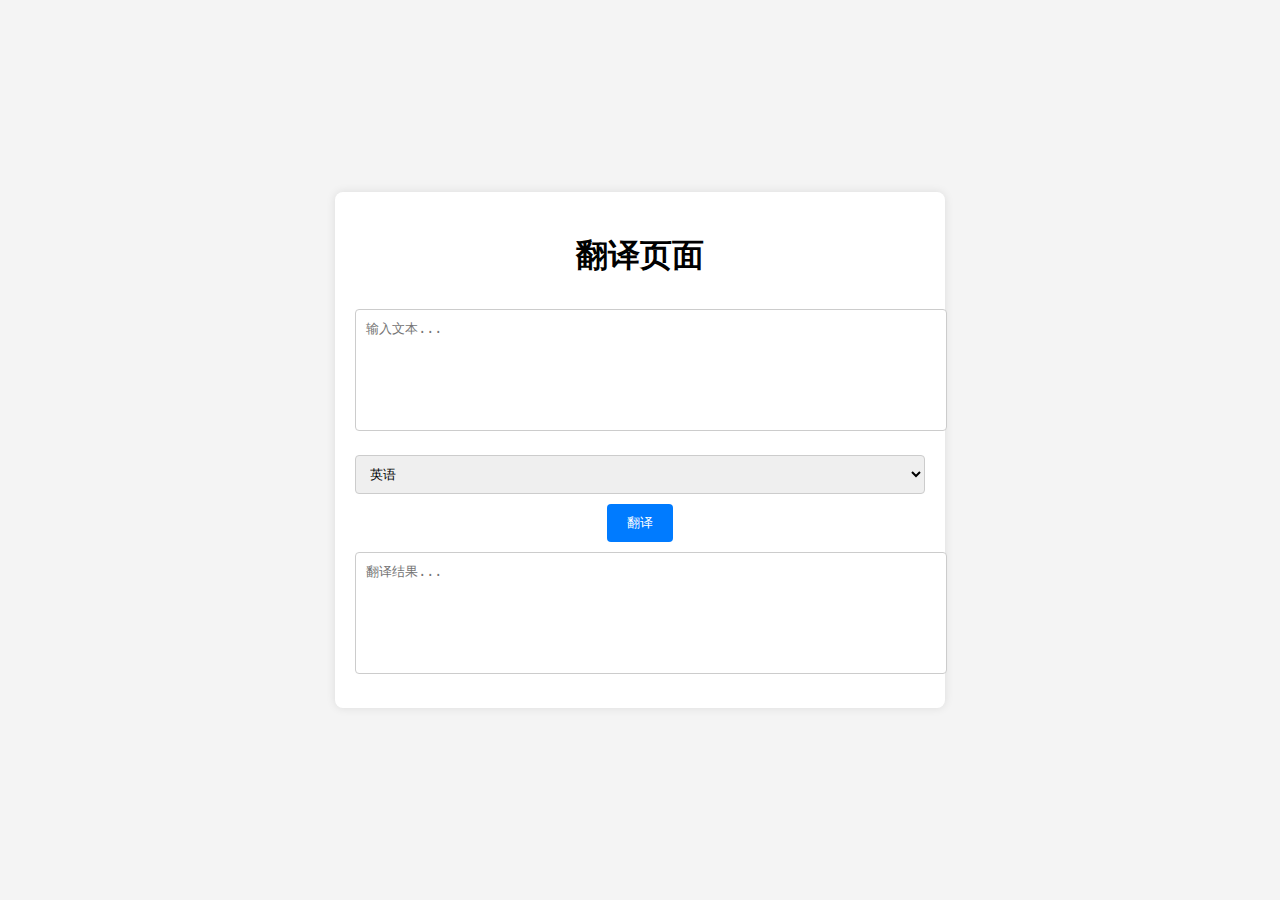
==== public/index.html @ 28b793aa "[feat] Initial commit, create by Cursor" ====
<!DOCTYPE html>
<html lang="en">
<head>
    <meta charset="UTF-8">
    <meta name="viewport" content="width=device-width, initial-scale=1.0">
    <title>翻译页面</title>
    <link rel="stylesheet" href="/styles.css">
</head>
<body>
    <div class="container">
        <h1>翻译页面</h1>
        <textarea id="sourceText" placeholder="输入文本..."></textarea>
        <select id="targetLang">
            <option value="EN">英语</option>
            <option value="DE">德语</option>
            <option value="FR">法语</option>
            <option value="ES">西班牙语</option>
            <!-- 可以根据需要添加更多语言 -->
        </select>
        <button onclick="translateText()">翻译</button>
        <textarea id="translatedText" placeholder="翻译结果..." readonly></textarea>
    </div>
    <script src="/script.js"></script>
</body>
</html>
---- styles.css ----
body {
    font-family: Arial, sans-serif;
    display: flex;
    justify-content: center;
    align-items: center;
    height: 100vh;
    margin: 0;
    background-color: #f4f4f4;
}

.container {
    text-align: center;
    background: white;
    padding: 20px;
    border-radius: 8px;
    box-shadow: 0 0 10px rgba(0, 0, 0, 0.1);
}

textarea {
    width: 100%;
    height: 100px;
    margin: 10px 0;
    padding: 10px;
    border: 1px solid #ccc;
    border-radius: 4px;
    resize: none;
}

button {
    padding: 10px 20px;
    border: none;
    background-color: #007bff;
    color: white;
    border-radius: 4px;
    cursor: pointer;
}

button:hover {
    background-color: #0056b3;
}

select {
    width: 100%;
    padding: 10px;
    margin: 10px 0;
    border: 1px solid #ccc;
    border-radius: 4px;
}
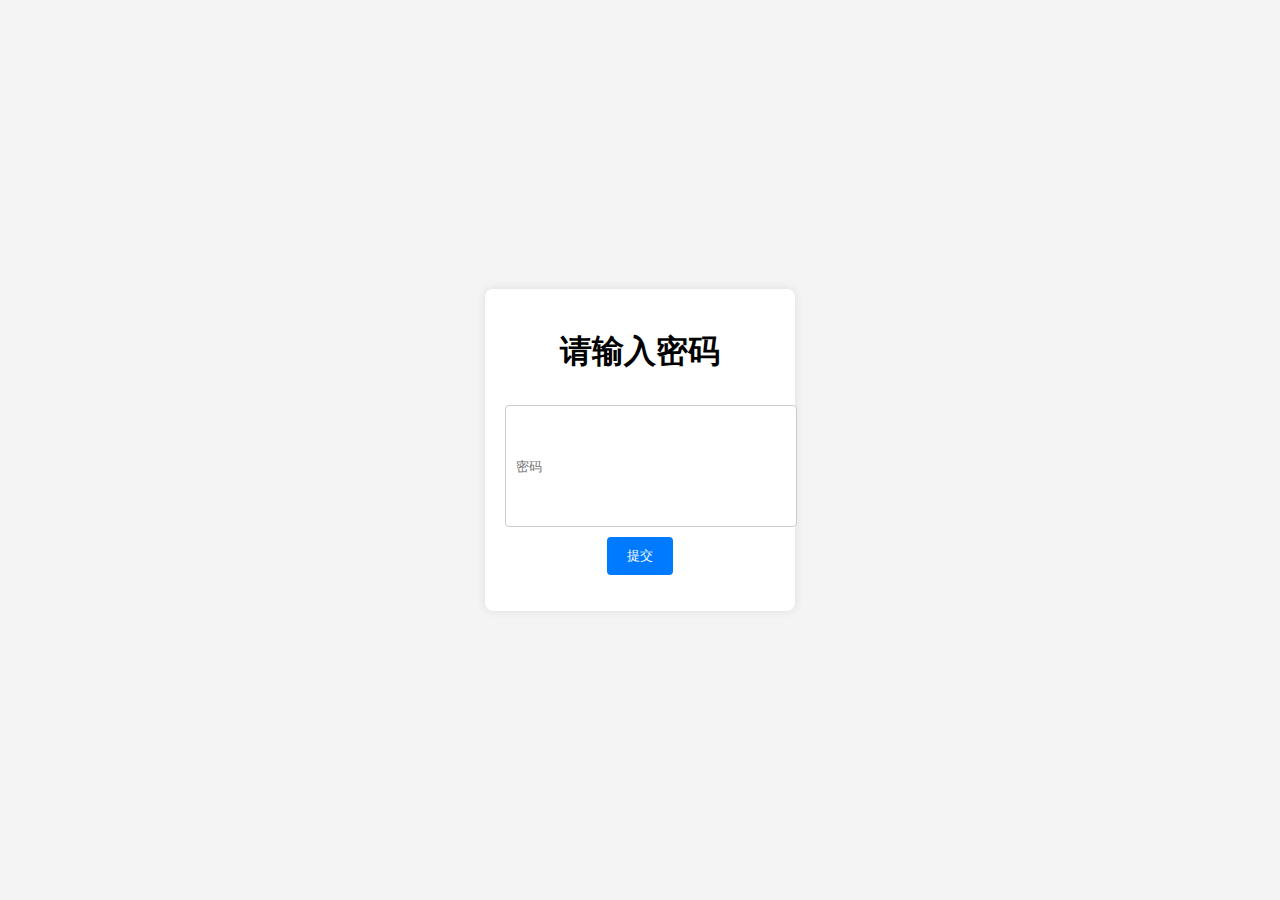
==== commit a50d8b34: "[feat] support password" ====
--- a/public/index.html
+++ b/public/index.html
@@ -7,7 +7,13 @@
     <link rel="stylesheet" href="/styles.css">
 </head>
 <body>
-    <div class="container">
+    <div class="container" id="loginContainer">
+        <h1>请输入密码</h1>
+        <input type="password" id="password" placeholder="密码">
+        <button onclick="checkPassword()">提交</button>
+        <p id="errorMessage" style="color: red;"></p>
+    </div>
+    <div class="container" id="translationContainer" style="display: none;">
         <h1>翻译页面</h1>
         <textarea id="sourceText" placeholder="输入文本..."></textarea>
         <select id="targetLang">
--- a/styles.css
+++ b/styles.css
@@ -16,7 +16,7 @@
     box-shadow: 0 0 10px rgba(0, 0, 0, 0.1);
 }
 
-textarea {
+textarea, input {
     width: 100%;
     height: 100px;
     margin: 10px 0;
